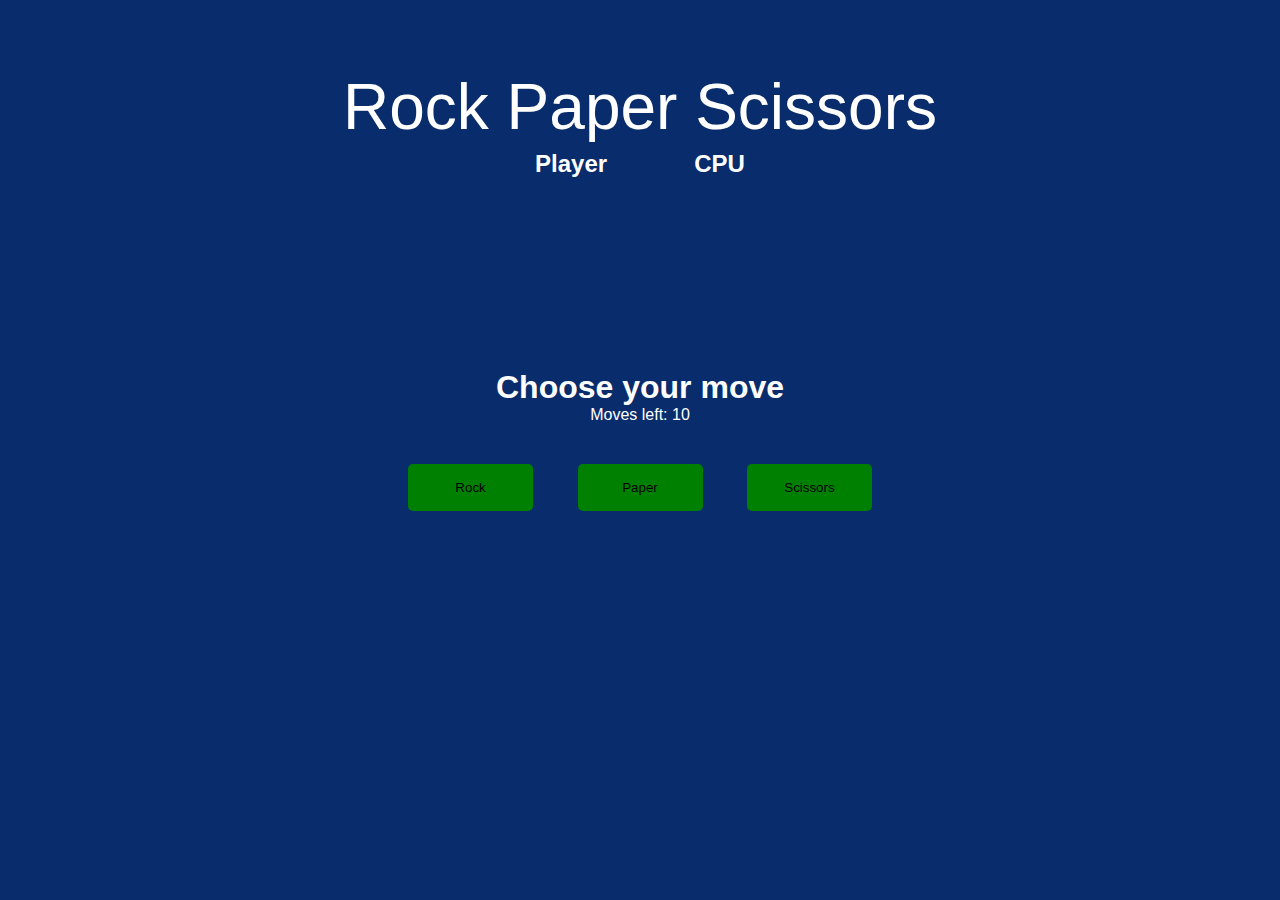
==== index.html @ 327e5d83 "Misspelled scissors in options array, resolved it." ====
<!DOCTYPE html>
<html lang="en">
<head>
	<meta charset="UTF-8">
	<meta http-equiv="X-UA-Compatible" content="IE=edge">
	<meta name="viewport" content="width=device-width, initial-scale=1.0">
	<title>Janken</title>

	<link rel="stylesheet" href="/css/style.css">
	<script src="/js/script.js" type="module"></script>
</head>
<body>
	<section class="game__container">
		<div class="game__title">Rock Paper Scissors</div>

		<div class="game__score">
			<div class="score__player">
				<h2>Player</h2>
				<p class="p-count count"></p>
			</div>
			<div class="score__CPU">
				<h2>CPU</h2>
				<p class="c-count count"></p>
			</div>
		</div>

		<div class="game__move">Choose your move</div>
		<div class="game__movesLeft">Moves left: 10</div>

		<div class="options">
			<button class="rock">Rock</button>
			<button class="paper">Paper</button>
			<button class="scissor">Scissors</button>
		</div>

		<div class="game__result"></div>
		<div class="game__reload"></div>
	</section>
</body>
</html>
---- css/style.css ----
@import '/css/modules/reset.css';
@import '/css/modules/game.css';
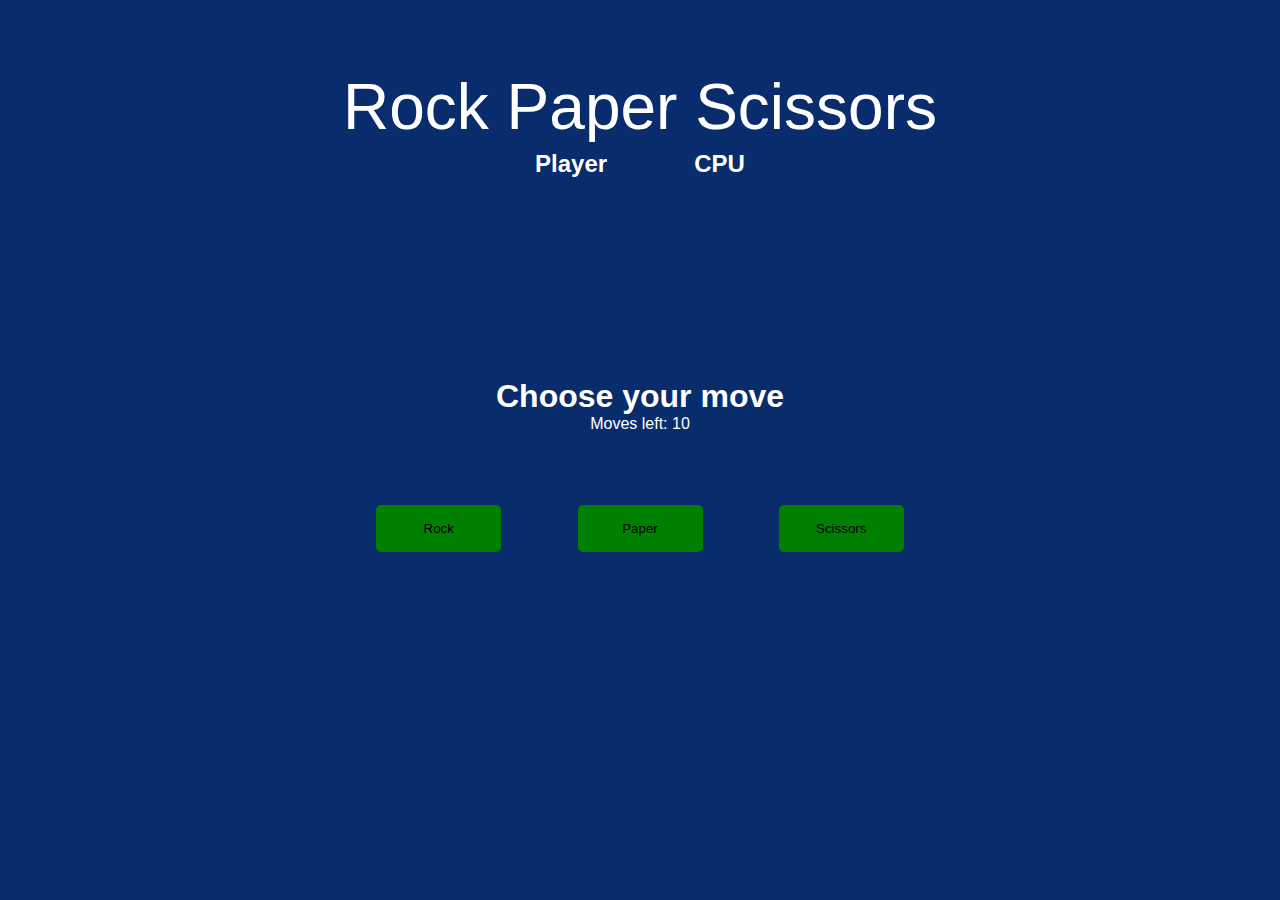
==== commit c1011508: "added containers to html sections" ====
--- a/index.html
+++ b/index.html
@@ -11,8 +11,8 @@
 </head>
 <body>
 	<section class="game__container">
+
 		<div class="game__title">Rock Paper Scissors</div>
-
 		<div class="game__score">
 			<div class="score__player">
 				<h2>Player</h2>
@@ -23,18 +23,20 @@
 				<p class="c-count count"></p>
 			</div>
 		</div>
+		<div class="game__moveset-container">
+			<div class="game__move">Choose your move</div>
+			<div class="game__movesLeft">Moves left: 10</div>
 
-		<div class="game__move">Choose your move</div>
-		<div class="game__movesLeft">Moves left: 10</div>
-
-		<div class="options">
-			<button class="rock">Rock</button>
-			<button class="paper">Paper</button>
-			<button class="scissor">Scissors</button>
+			<div class="game__options">
+				<button class="rock">Rock</button>
+				<button class="paper">Paper</button>
+				<button class="scissor">Scissors</button>
+			</div>
 		</div>
-
-		<div class="game__result"></div>
-		<div class="game__reload"></div>
+		<div class="game__menu">
+			<div class="game__result"></div>
+			<div class="game__reload"></div>
+		</div>
 	</section>
 </body>
 </html>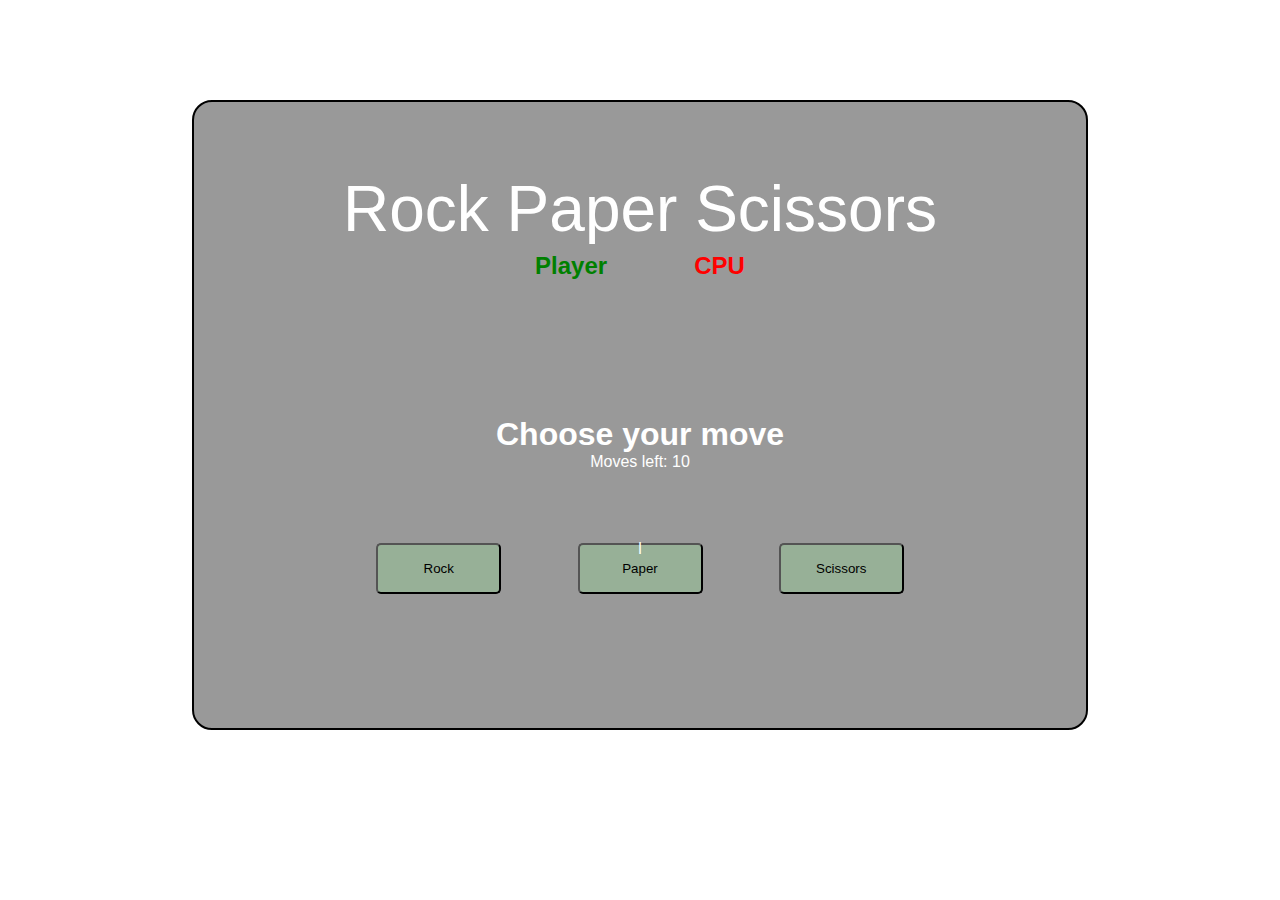
==== commit 055bedf0: "Added display of computers choice" ====
--- a/index.html
+++ b/index.html
@@ -23,6 +23,7 @@
 				<p class="c-count count"></p>
 			</div>
 		</div>
+		<div class="game__computerChoice">l</div>
 		<div class="game__moveset-container">
 			<div class="game__move">Choose your move</div>
 			<div class="game__movesLeft">Moves left: 10</div>
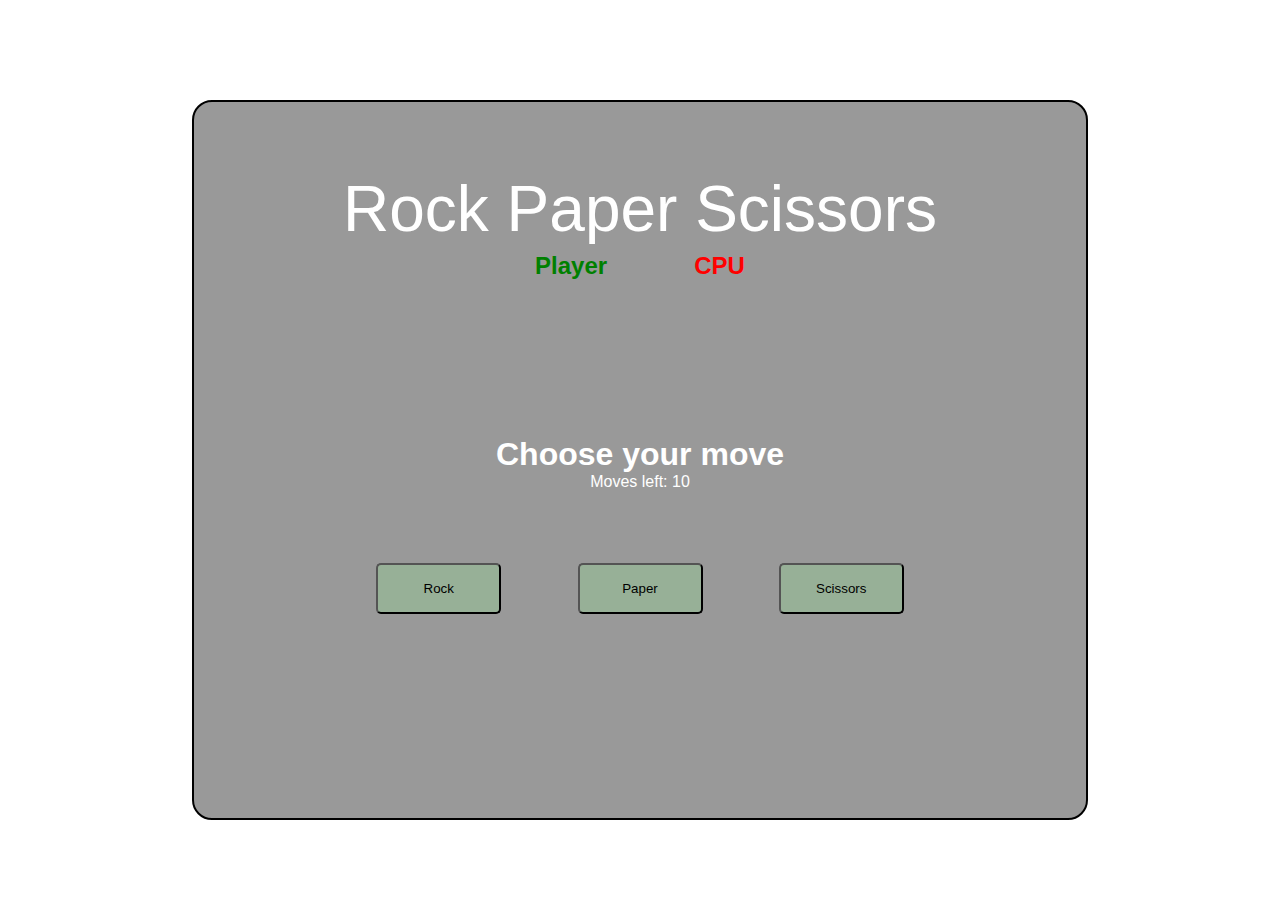
==== commit 579b8d33: "moved computerchoise to result" ====
--- a/index.html
+++ b/index.html
@@ -16,24 +16,24 @@
 		<div class="game__score">
 			<div class="score__player">
 				<h2>Player</h2>
-				<p class="p-count count"></p>
+				<p class="game__player-score-count count"></p>
 			</div>
 			<div class="score__CPU">
 				<h2>CPU</h2>
-				<p class="c-count count"></p>
+				<p class="game__cpu-score-count count"></p>
 			</div>
 		</div>
-		<div class="game__computerChoice">l</div>
 		<div class="game__moveset-container">
 			<div class="game__move">Choose your move</div>
 			<div class="game__movesLeft">Moves left: 10</div>
-
+			
 			<div class="game__options">
 				<button class="rock">Rock</button>
 				<button class="paper">Paper</button>
 				<button class="scissor">Scissors</button>
 			</div>
 		</div>
+		<div class="game__computerChoice"></div>
 		<div class="game__menu">
 			<div class="game__result"></div>
 			<div class="game__reload"></div>
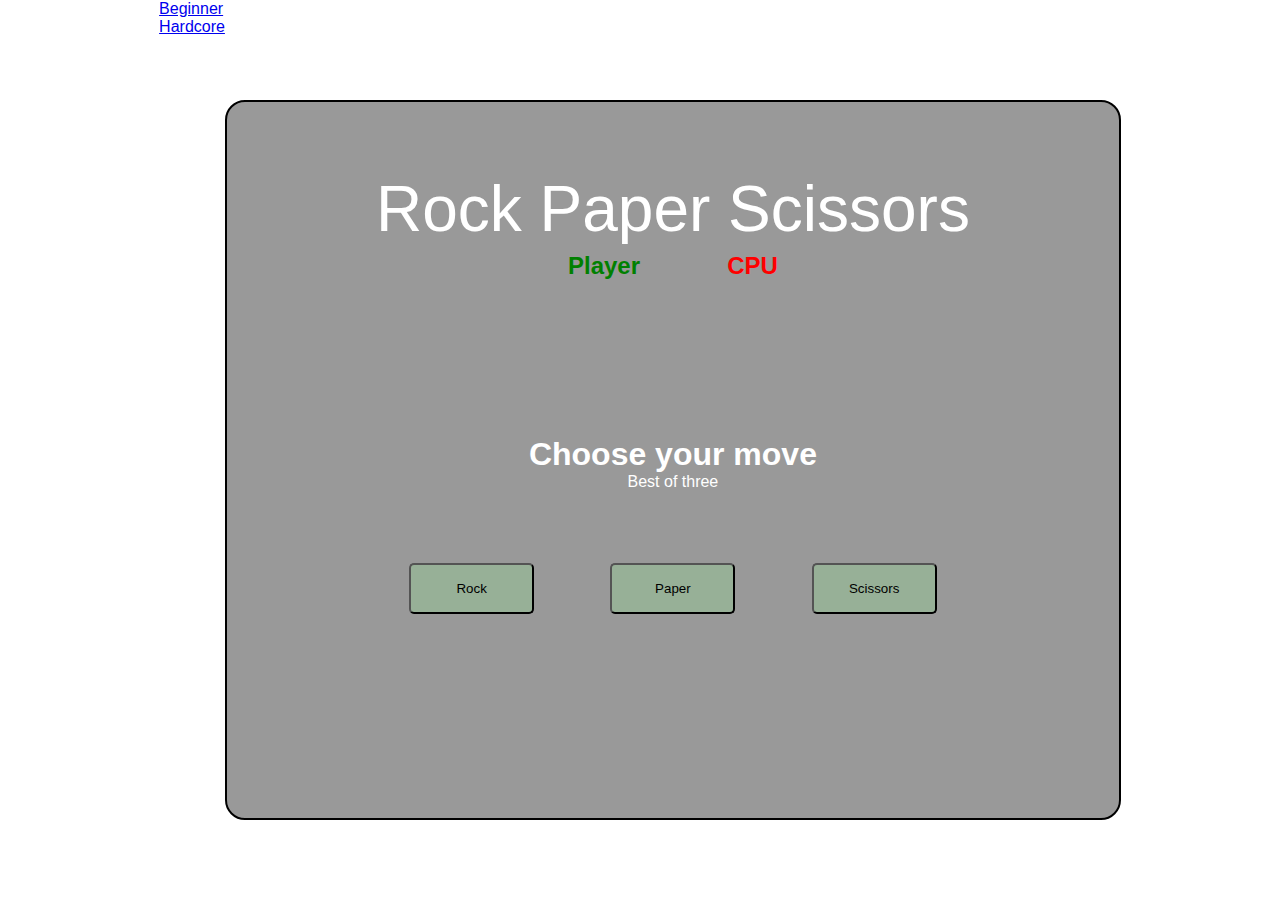
==== commit 5cc33099: "added navbar for secondary gamemode" ====
--- a/index.html
+++ b/index.html
@@ -5,13 +5,21 @@
 	<meta http-equiv="X-UA-Compatible" content="IE=edge">
 	<meta name="viewport" content="width=device-width, initial-scale=1.0">
 	<title>Janken</title>
-
+	
 	<link rel="stylesheet" href="/css/style.css">
 	<script src="/js/script.js" type="module"></script>
 </head>
 <body>
+	<header>
+		<nav class="navbar">
+			<ul>
+				<li class="navbar__beginner"><a href="/index.html">Beginner</a></li>
+				<li class="navbar__hardcore"><a href="/html/gamemode2.html">Hardcore</a></li>
+			</ul>
+		</nav>
+	</header>
 	<section class="game__container">
-
+		
 		<div class="game__title">Rock Paper Scissors</div>
 		<div class="game__score">
 			<div class="score__player">
@@ -25,7 +33,7 @@
 		</div>
 		<div class="game__moveset-container">
 			<div class="game__move">Choose your move</div>
-			<div class="game__movesLeft">Moves left: 10</div>
+			<div class="game__movesLeft">Best of three</div>
 			
 			<div class="game__options">
 				<button class="rock">Rock</button>
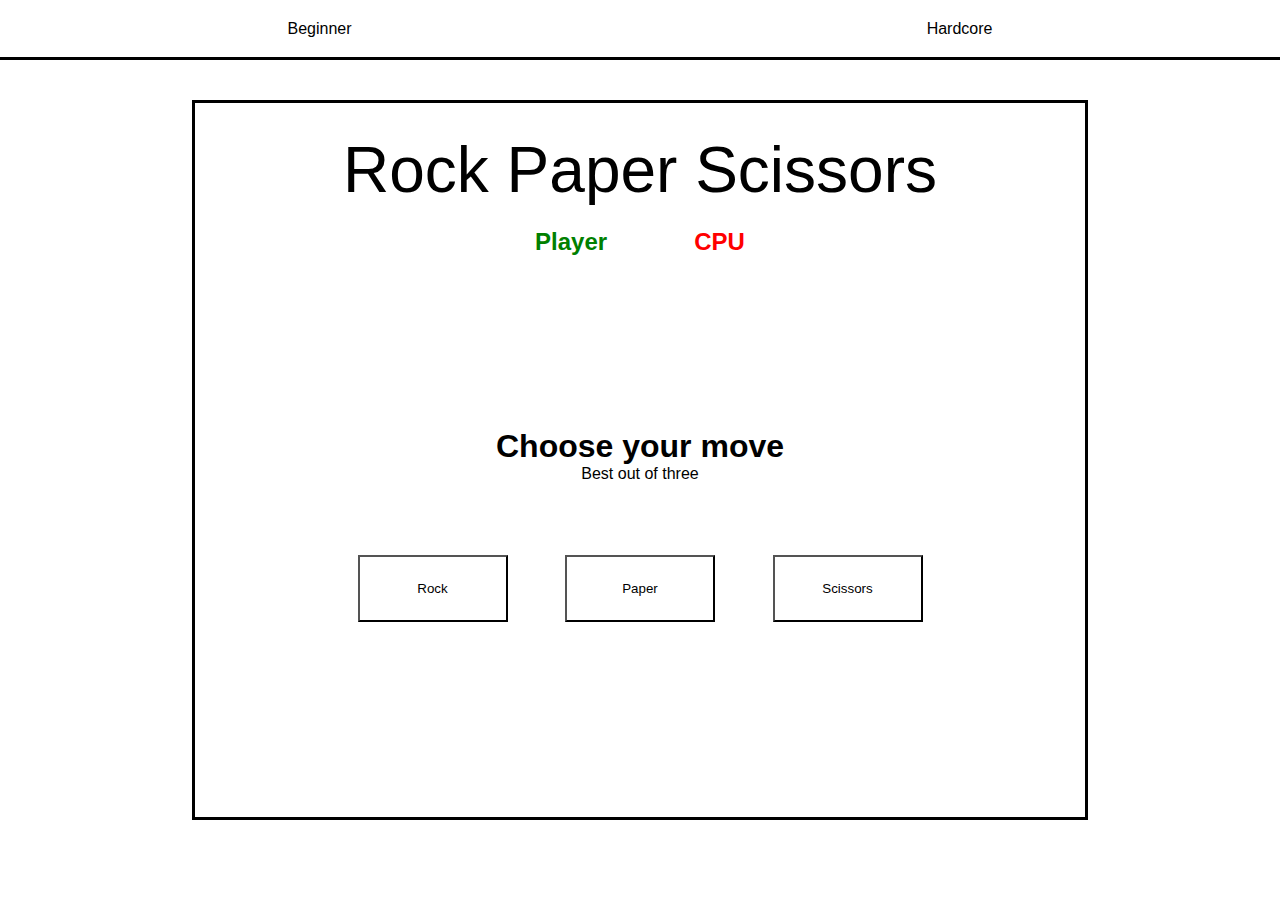
==== commit e4d7d244: "styled navbar items to look like buttons" ====
--- a/index.html
+++ b/index.html
@@ -12,9 +12,9 @@
 <body>
 	<header>
 		<nav class="navbar">
-			<ul>
-				<li class="navbar__beginner"><a href="/index.html">Beginner</a></li>
-				<li class="navbar__hardcore"><a href="/html/gamemode2.html">Hardcore</a></li>
+			<ul class="navbar__menu">
+				<li class="menu__beginner"><a href="/index.html">Beginner</a></li>
+				<li class="menu__hardcore"><a href="/html/gamemode2.html">Hardcore</a></li>
 			</ul>
 		</nav>
 	</header>
@@ -33,7 +33,7 @@
 		</div>
 		<div class="game__moveset-container">
 			<div class="game__move">Choose your move</div>
-			<div class="game__movesLeft">Best of three</div>
+			<div class="game__movesLeft">Best out of three</div>
 			
 			<div class="game__options">
 				<button class="rock">Rock</button>
--- a/css/style.css
+++ b/css/style.css
@@ -1,2 +1,3 @@
 @import '/css/modules/reset.css';
-@import '/css/modules/game.css';+@import '/css/modules/game.css';
+@import '/css/modules/navbar.css';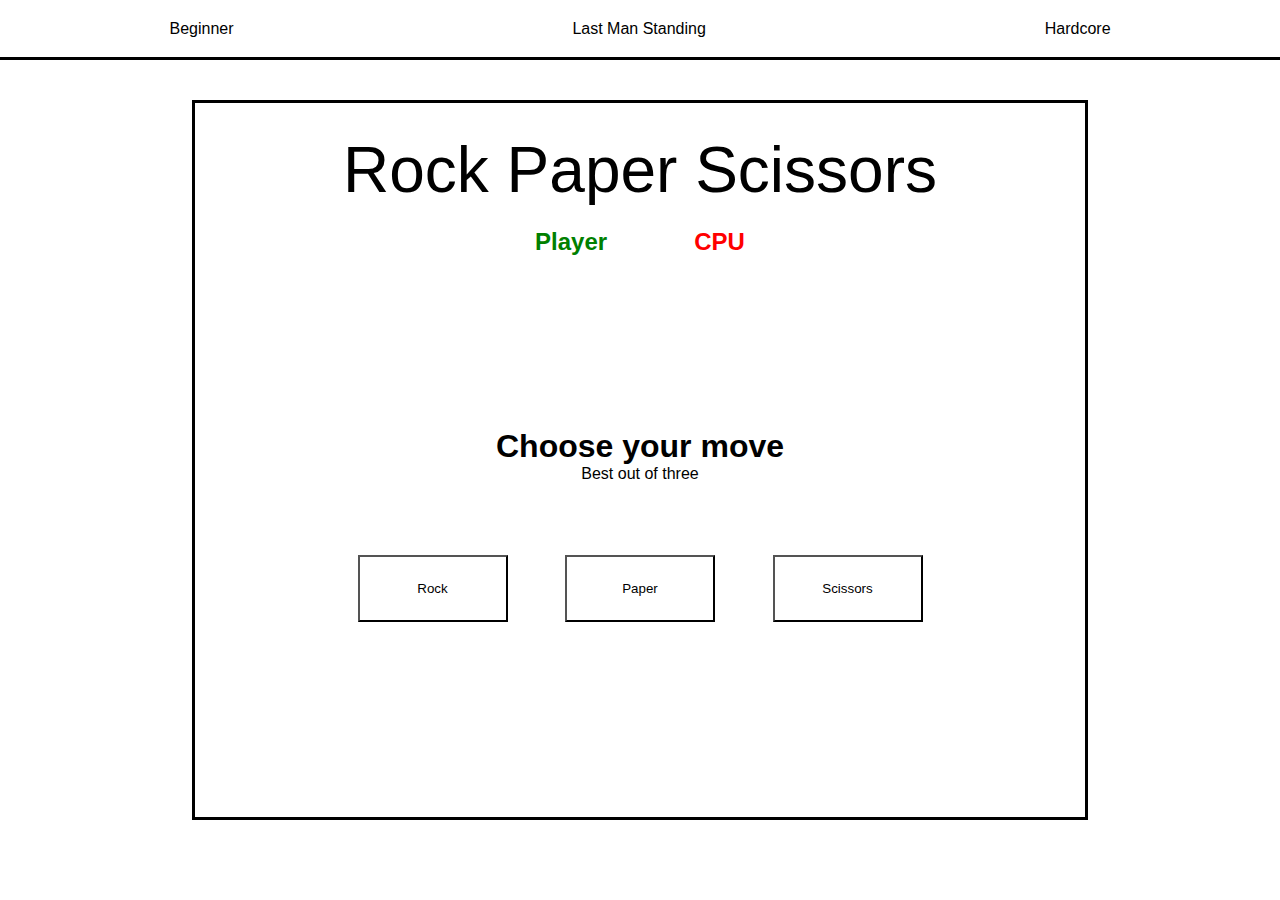
==== commit abdf3fed: "added navbar item for LMS gamemode" ====
--- a/index.html
+++ b/index.html
@@ -14,7 +14,8 @@
 		<nav class="navbar">
 			<ul class="navbar__menu">
 				<li class="menu__beginner"><a href="/index.html">Beginner</a></li>
-				<li class="menu__hardcore"><a href="/html/gamemode2.html">Hardcore</a></li>
+				<li class="menu__lastManStanding"><a href="/html/lastManStanding.html">Last Man Standing</a></li>
+				<li class="menu__hardcore"><a href="/html/hardcore.html">Hardcore</a></li>
 			</ul>
 		</nav>
 	</header>
